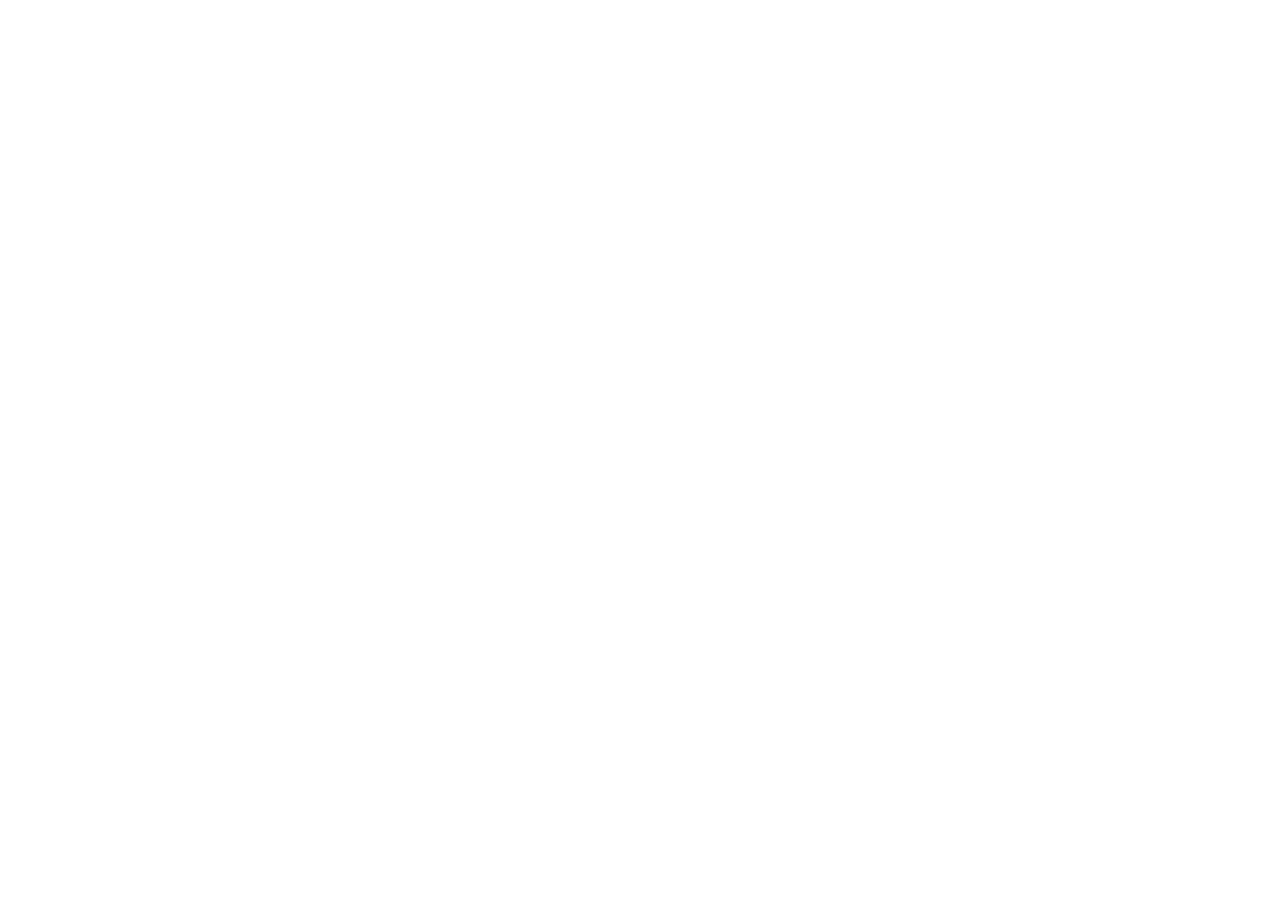
==== login.html @ 17b84e67 "init project" ====
<!DOCTYPE html>
<html lang="en">

<head>
    <meta charset="UTF-8">
    <meta name="viewport" content="width=device-width, initial-scale=1.0">
    <title>Document</title>
</head>

<body>

</body>

</html>
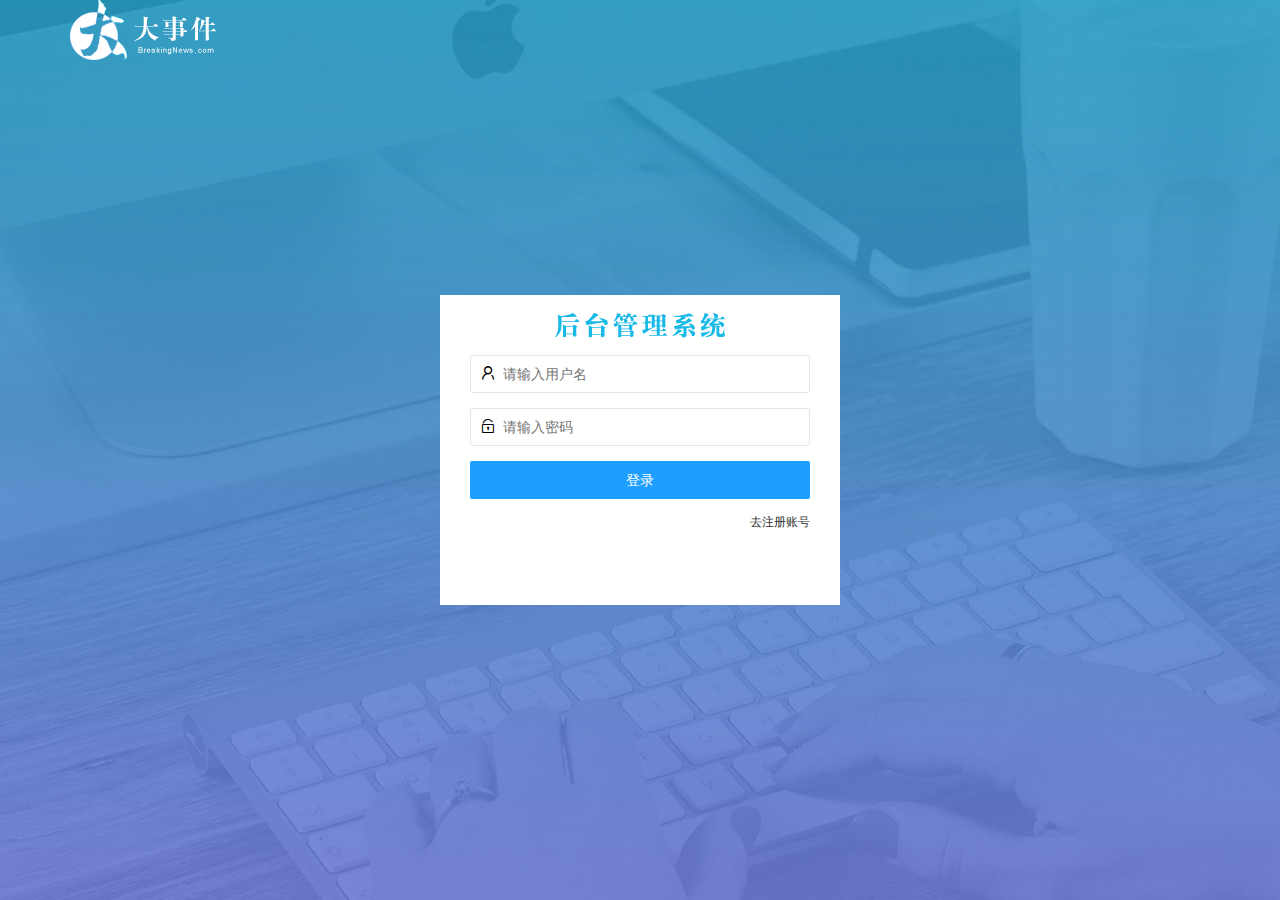
==== commit a178371d: "完成了登录和注册功能的开发" ====
--- a/login.html
+++ b/login.html
@@ -4,11 +4,83 @@
 <head>
     <meta charset="UTF-8">
     <meta name="viewport" content="width=device-width, initial-scale=1.0">
-    <title>Document</title>
+    <title>大事件-登录/注册</title>
+    <!-- 导入leyui的样式 -->
+    <link rel="stylesheet" href="./assets/lib/layui/css/layui.css">
+    <!-- 导入自己的样式表 -->
+    <link rel="stylesheet" href="./assets/css/login.css">
+
 </head>
 
 <body>
+    <!-- 头部logo -->
+    <div class="layui-main">
+        <img src="./assets/images/logo.png" alt="" />
+    </div>
+    <!-- 登录注册区域 -->
+    <div class="loginAndRegBox">
+        <div class="title-box"></div>
+        <!-- 登录的div -->
+        <div class="login-box">
+            <!-- 登录的表单 -->
+            <form class="layui-form" id="form_login">
+                <!-- 用户名 -->
+                <div class="layui-form-item">
+                    <i class="layui-icon layui-icon-username"></i>
+                    <input type="text" name="username" required lay-verify="required" placeholder="请输入用户名" autocomplete="off" class="layui-input" />
+                </div>
+                <!-- 密码 -->
+                <div class="layui-form-item">
+                    <i class="layui-icon layui-icon-password"></i>
+                    <input type="password" name="password" required lay-verify="required|pwd" placeholder="请输入密码" autocomplete="off" class="layui-input" />
+                </div>
+                <!-- 登录按钮 -->
+                <div class="layui-form-item">
+                    <!-- 注意：表单提交按钮和普通按钮的区别，就是 lay-submit 属性 -->
+                    <button class="layui-btn layui-btn-fluid layui-btn-normal" lay-submit>登录</button>
+                </div>
+                <div class="layui-form-item links">
+                    <a href="javascript:;" id="link_reg">去注册账号</a>
+                </div>
+            </form>
+        </div>
+        <!-- 注册的div -->
+        <div class="reg-box">
+            <!-- 注册的表单 -->
+            <form class="layui-form" id="form_reg">
+                <!-- 用户名 -->
+                <div class="layui-form-item">
+                    <i class="layui-icon layui-icon-username"></i>
+                    <input type="text" name="username" required lay-verify="required" placeholder="请输入用户名" autocomplete="off" class="layui-input" />
+                </div>
+                <!-- 密码 -->
+                <div class="layui-form-item">
+                    <i class="layui-icon layui-icon-password"></i>
+                    <input type="password" name="password" required lay-verify="required|pwd" placeholder="请输入密码" autocomplete="off" class="layui-input" />
+                </div>
+                <!-- 密码确认框 -->
+                <div class="layui-form-item">
+                    <i class="layui-icon layui-icon-password"></i>
+                    <input type="password" name="repassword" required lay-verify="required|pwd|repwd" placeholder="再次确认密码" autocomplete="off" class="layui-input" />
+                </div>
+                <!-- 注册按钮 -->
+                <div class="layui-form-item">
+                    <!-- 注意：表单提交按钮和普通按钮的区别，就是 lay-submit 属性 -->
+                    <button class="layui-btn layui-btn-fluid layui-btn-normal" lay-submit>注册</button>
+                </div>
+                <div class="layui-form-item links">
+                    <a href="javascript:;" id="link_login">去登录</a>
+                </div>
+            </form>
+        </div>
+    </div>
 
+    <script src="./assets/lib/layui/layui.all.js"></script>
+    <!-- 导入jQuery -->
+    <script src="./assets/lib/jquery.js "></script>
+    <script src="./assets/js/baseAPI.js"></script>
+    <!-- 导入自己的JS脚本 -->
+    <script src="./assets/js/login.js "></script>
 </body>
 
 </html>--- a/assets/lib/layui/css/layui.css
+++ b/assets/lib/layui/css/layui.css
@@ -0,0 +1,2 @@
+/** layui-v2.5.5 MIT License By https://www.layui.com */
+ .layui-inline,img{display:inline-block;vertical-align:middle}h1,h2,h3,h4,h5,h6{font-weight:400}.layui-edge,.layui-header,.layui-inline,.layui-main{position:relative}.layui-body,.layui-edge,.layui-elip{overflow:hidden}.layui-btn,.layui-edge,.layui-inline,img{vertical-align:middle}.layui-btn,.layui-disabled,.layui-icon,.layui-unselect{-moz-user-select:none;-webkit-user-select:none;-ms-user-select:none}.layui-elip,.layui-form-checkbox span,.layui-form-pane .layui-form-label{text-overflow:ellipsis;white-space:nowrap}.layui-breadcrumb,.layui-tree-btnGroup{visibility:hidden}blockquote,body,button,dd,div,dl,dt,form,h1,h2,h3,h4,h5,h6,input,li,ol,p,pre,td,textarea,th,ul{margin:0;padding:0;-webkit-tap-highlight-color:rgba(0,0,0,0)}a:active,a:hover{outline:0}img{border:none}li{list-style:none}table{border-collapse:collapse;border-spacing:0}h4,h5,h6{font-size:100%}button,input,optgroup,option,select,textarea{font-family:inherit;font-size:inherit;font-style:inherit;font-weight:inherit;outline:0}pre{white-space:pre-wrap;white-space:-moz-pre-wrap;white-space:-pre-wrap;white-space:-o-pre-wrap;word-wrap:break-word}body{line-height:24px;font:14px Helvetica Neue,Helvetica,PingFang SC,Tahoma,Arial,sans-serif}hr{height:1px;margin:10px 0;border:0;clear:both}a{color:#333;text-decoration:none}a:hover{color:#777}a cite{font-style:normal;*cursor:pointer}.layui-border-box,.layui-border-box *{box-sizing:border-box}.layui-box,.layui-box *{box-sizing:content-box}.layui-clear{clear:both;*zoom:1}.layui-clear:after{content:'\20';clear:both;*zoom:1;display:block;height:0}.layui-inline{*display:inline;*zoom:1}.layui-edge{display:inline-block;width:0;height:0;border-width:6px;border-style:dashed;border-color:transparent}.layui-edge-top{top:-4px;border-bottom-color:#999;border-bottom-style:solid}.layui-edge-right{border-left-color:#999;border-left-style:solid}.layui-edge-bottom{top:2px;border-top-color:#999;border-top-style:solid}.layui-edge-left{border-right-color:#999;border-right-style:solid}.layui-disabled,.layui-disabled:hover{color:#d2d2d2!important;cursor:not-allowed!important}.layui-circle{border-radius:100%}.layui-show{display:block!important}.layui-hide{display:none!important}@font-face{font-family:layui-icon;src:url(../font/iconfont.eot?v=250);src:url(../font/iconfont.eot?v=250#iefix) format('embedded-opentype'),url(../font/iconfont.woff2?v=250) format('woff2'),url(../font/iconfont.woff?v=250) format('woff'),url(../font/iconfont.ttf?v=250) format('truetype'),url(../font/iconfont.svg?v=250#layui-icon) format('svg')}.layui-icon{font-family:layui-icon!important;font-size:16px;font-style:normal;-webkit-font-smoothing:antialiased;-moz-osx-font-smoothing:grayscale}.layui-icon-reply-fill:before{content:"\e611"}.layui-icon-set-fill:before{content:"\e614"}.layui-icon-menu-fill:before{content:"\e60f"}.layui-icon-search:before{content:"\e615"}.layui-icon-share:before{content:"\e641"}.layui-icon-set-sm:before{content:"\e620"}.layui-icon-engine:before{content:"\e628"}.layui-icon-close:before{content:"\1006"}.layui-icon-close-fill:before{content:"\1007"}.layui-icon-chart-screen:before{content:"\e629"}.layui-icon-star:before{content:"\e600"}.layui-icon-circle-dot:before{content:"\e617"}.layui-icon-chat:before{content:"\e606"}.layui-icon-release:before{content:"\e609"}.layui-icon-list:before{content:"\e60a"}.layui-icon-chart:before{content:"\e62c"}.layui-icon-ok-circle:before{content:"\1005"}.layui-icon-layim-theme:before{content:"\e61b"}.layui-icon-table:before{content:"\e62d"}.layui-icon-right:before{content:"\e602"}.layui-icon-left:before{content:"\e603"}.layui-icon-cart-simple:before{content:"\e698"}.layui-icon-face-cry:before{content:"\e69c"}.layui-icon-face-smile:before{content:"\e6af"}.layui-icon-survey:before{content:"\e6b2"}.layui-icon-tree:before{content:"\e62e"}.layui-icon-upload-circle:before{content:"\e62f"}.layui-icon-add-circle:before{content:"\e61f"}.layui-icon-download-circle:before{content:"\e601"}.layui-icon-templeate-1:before{content:"\e630"}.layui-icon-util:before{content:"\e631"}.layui-icon-face-surprised:before{content:"\e664"}.layui-icon-edit:before{content:"\e642"}.layui-icon-speaker:before{content:"\e645"}.layui-icon-down:before{content:"\e61a"}.layui-icon-file:before{content:"\e621"}.layui-icon-layouts:before{content:"\e632"}.layui-icon-rate-half:before{content:"\e6c9"}.layui-icon-add-circle-fine:before{content:"\e608"}.layui-icon-prev-circle:before{content:"\e633"}.layui-icon-read:before{content:"\e705"}.layui-icon-404:before{content:"\e61c"}.layui-icon-carousel:before{content:"\e634"}.layui-icon-help:before{content:"\e607"}.layui-icon-code-circle:before{content:"\e635"}.layui-icon-water:before{content:"\e636"}.layui-icon-username:before{content:"\e66f"}.layui-icon-find-fill:before{content:"\e670"}.layui-icon-about:before{content:"\e60b"}.layui-icon-location:before{content:"\e715"}.layui-icon-up:before{content:"\e619"}.layui-icon-pause:before{content:"\e651"}.layui-icon-date:before{content:"\e637"}.layui-icon-layim-uploadfile:before{content:"\e61d"}.layui-icon-delete:before{content:"\e640"}.layui-icon-play:before{content:"\e652"}.layui-icon-top:before{content:"\e604"}.layui-icon-friends:before{content:"\e612"}.layui-icon-refresh-3:before{content:"\e9aa"}.layui-icon-ok:before{content:"\e605"}.layui-icon-layer:before{content:"\e638"}.layui-icon-face-smile-fine:before{content:"\e60c"}.layui-icon-dollar:before{content:"\e659"}.layui-icon-group:before{content:"\e613"}.layui-icon-layim-download:before{content:"\e61e"}.layui-icon-picture-fine:before{content:"\e60d"}.layui-icon-link:before{content:"\e64c"}.layui-icon-diamond:before{content:"\e735"}.layui-icon-log:before{content:"\e60e"}.layui-icon-rate-solid:before{content:"\e67a"}.layui-icon-fonts-del:before{content:"\e64f"}.layui-icon-unlink:before{content:"\e64d"}.layui-icon-fonts-clear:before{content:"\e639"}.layui-icon-triangle-r:before{content:"\e623"}.layui-icon-circle:before{content:"\e63f"}.layui-icon-radio:before{content:"\e643"}.layui-icon-align-center:before{content:"\e647"}.layui-icon-align-right:before{content:"\e648"}.layui-icon-align-left:before{content:"\e649"}.layui-icon-loading-1:before{content:"\e63e"}.layui-icon-return:before{content:"\e65c"}.layui-icon-fonts-strong:before{content:"\e62b"}.layui-icon-upload:before{content:"\e67c"}.layui-icon-dialogue:before{content:"\e63a"}.layui-icon-video:before{content:"\e6ed"}.layui-icon-headset:before{content:"\e6fc"}.layui-icon-cellphone-fine:before{content:"\e63b"}.layui-icon-add-1:before{content:"\e654"}.layui-icon-face-smile-b:before{content:"\e650"}.layui-icon-fonts-html:before{content:"\e64b"}.layui-icon-form:before{content:"\e63c"}.layui-icon-cart:before{content:"\e657"}.layui-icon-camera-fill:before{content:"\e65d"}.layui-icon-tabs:before{content:"\e62a"}.layui-icon-fonts-code:before{content:"\e64e"}.layui-icon-fire:before{content:"\e756"}.layui-icon-set:before{content:"\e716"}.layui-icon-fonts-u:before{content:"\e646"}.layui-icon-triangle-d:before{content:"\e625"}.layui-icon-tips:before{content:"\e702"}.layui-icon-picture:before{content:"\e64a"}.layui-icon-more-vertical:before{content:"\e671"}.layui-icon-flag:before{content:"\e66c"}.layui-icon-loading:before{content:"\e63d"}.layui-icon-fonts-i:before{content:"\e644"}.layui-icon-refresh-1:before{content:"\e666"}.layui-icon-rmb:before{content:"\e65e"}.layui-icon-home:before{content:"\e68e"}.layui-icon-user:before{content:"\e770"}.layui-icon-notice:before{content:"\e667"}.layui-icon-login-weibo:before{content:"\e675"}.layui-icon-voice:before{content:"\e688"}.layui-icon-upload-drag:before{content:"\e681"}.layui-icon-login-qq:before{content:"\e676"}.layui-icon-snowflake:before{content:"\e6b1"}.layui-icon-file-b:before{content:"\e655"}.layui-icon-template:before{content:"\e663"}.layui-icon-auz:before{content:"\e672"}.layui-icon-console:before{content:"\e665"}.layui-icon-app:before{content:"\e653"}.layui-icon-prev:before{content:"\e65a"}.layui-icon-website:before{content:"\e7ae"}.layui-icon-next:before{content:"\e65b"}.layui-icon-component:before{content:"\e857"}.layui-icon-more:before{content:"\e65f"}.layui-icon-login-wechat:before{content:"\e677"}.layui-icon-shrink-right:before{content:"\e668"}.layui-icon-spread-left:before{content:"\e66b"}.layui-icon-camera:before{content:"\e660"}.layui-icon-note:before{content:"\e66e"}.layui-icon-refresh:before{content:"\e669"}.layui-icon-female:before{content:"\e661"}.layui-icon-male:before{content:"\e662"}.layui-icon-password:before{content:"\e673"}.layui-icon-senior:before{content:"\e674"}.layui-icon-theme:before{content:"\e66a"}.layui-icon-tread:before{content:"\e6c5"}.layui-icon-praise:before{content:"\e6c6"}.layui-icon-star-fill:before{content:"\e658"}.layui-icon-rate:before{content:"\e67b"}.layui-icon-template-1:before{content:"\e656"}.layui-icon-vercode:before{content:"\e679"}.layui-icon-cellphone:before{content:"\e678"}.layui-icon-screen-full:before{content:"\e622"}.layui-icon-screen-restore:before{content:"\e758"}.layui-icon-cols:before{content:"\e610"}.layui-icon-export:before{content:"\e67d"}.layui-icon-print:before{content:"\e66d"}.layui-icon-slider:before{content:"\e714"}.layui-icon-addition:before{content:"\e624"}.layui-icon-subtraction:before{content:"\e67e"}.layui-icon-service:before{content:"\e626"}.layui-icon-transfer:before{content:"\e691"}.layui-main{width:1140px;margin:0 auto}.layui-header{z-index:1000;height:60px}.layui-header a:hover{transition:all .5s;-webkit-transition:all .5s}.layui-side{position:fixed;left:0;top:0;bottom:0;z-index:999;width:200px;overflow-x:hidden}.layui-side-scroll{position:relative;width:220px;height:100%;overflow-x:hidden}.layui-body{position:absolute;left:200px;right:0;top:0;bottom:0;z-index:998;width:auto;overflow-y:auto;box-sizing:border-box}.layui-layout-body{overflow:hidden}.layui-layout-admin .layui-header{background-color:#23262E}.layui-layout-admin .layui-side{top:60px;width:200px;overflow-x:hidden}.layui-layout-admin .layui-body{position:fixed;top:60px;bottom:44px}.layui-layout-admin .layui-main{width:auto;margin:0 15px}.layui-layout-admin .layui-footer{position:fixed;left:200px;right:0;bottom:0;height:44px;line-height:44px;padding:0 15px;background-color:#eee}.layui-layout-admin .layui-logo{position:absolute;left:0;top:0;width:200px;height:100%;line-height:60px;text-align:center;color:#009688;font-size:16px}.layui-layout-admin .layui-header .layui-nav{background:0 0}.layui-layout-left{position:absolute!important;left:200px;top:0}.layui-layout-right{position:absolute!important;right:0;top:0}.layui-container{position:relative;margin:0 auto;padding:0 15px;box-sizing:border-box}.layui-fluid{position:relative;margin:0 auto;padding:0 15px}.layui-row:after,.layui-row:before{content:'';display:block;clear:both}.layui-col-lg1,.layui-col-lg10,.layui-col-lg11,.layui-col-lg12,.layui-col-lg2,.layui-col-lg3,.layui-col-lg4,.layui-col-lg5,.layui-col-lg6,.layui-col-lg7,.layui-col-lg8,.layui-col-lg9,.layui-col-md1,.layui-col-md10,.layui-col-md11,.layui-col-md12,.layui-col-md2,.layui-col-md3,.layui-col-md4,.layui-col-md5,.layui-col-md6,.layui-col-md7,.layui-col-md8,.layui-col-md9,.layui-col-sm1,.layui-col-sm10,.layui-col-sm11,.layui-col-sm12,.layui-col-sm2,.layui-col-sm3,.layui-col-sm4,.layui-col-sm5,.layui-col-sm6,.layui-col-sm7,.layui-col-sm8,.layui-col-sm9,.layui-col-xs1,.layui-col-xs10,.layui-col-xs11,.layui-col-xs12,.layui-col-xs2,.layui-col-xs3,.layui-col-xs4,.layui-col-xs5,.layui-col-xs6,.layui-col-xs7,.layui-col-xs8,.layui-col-xs9{position:relative;display:block;box-sizing:border-box}.layui-col-xs1,.layui-col-xs10,.layui-col-xs11,.layui-col-xs12,.layui-col-xs2,.layui-col-xs3,.layui-col-xs4,.layui-col-xs5,.layui-col-xs6,.layui-col-xs7,.layui-col-xs8,.layui-col-xs9{float:left}.layui-col-xs1{width:8.33333333%}.layui-col-xs2{width:16.66666667%}.layui-col-xs3{width:25%}.layui-col-xs4{width:33.33333333%}.layui-col-xs5{width:41.66666667%}.layui-col-xs6{width:50%}.layui-col-xs7{width:58.33333333%}.layui-col-xs8{width:66.66666667%}.layui-col-xs9{width:75%}.layui-col-xs10{width:83.33333333%}.layui-col-xs11{width:91.66666667%}.layui-col-xs12{width:100%}.layui-col-xs-offset1{margin-left:8.33333333%}.layui-col-xs-offset2{margin-left:16.66666667%}.layui-col-xs-offset3{margin-left:25%}.layui-col-xs-offset4{margin-left:33.33333333%}.layui-col-xs-offset5{margin-left:41.66666667%}.layui-col-xs-offset6{margin-left:50%}.layui-col-xs-offset7{margin-left:58.33333333%}.layui-col-xs-offset8{margin-left:66.66666667%}.layui-col-xs-offset9{margin-left:75%}.layui-col-xs-offset10{margin-left:83.33333333%}.layui-col-xs-offset11{margin-left:91.66666667%}.layui-col-xs-offset12{margin-left:100%}@media screen and (max-width:768px){.layui-hide-xs{display:none!important}.layui-show-xs-block{display:block!important}.layui-show-xs-inline{display:inline!important}.layui-show-xs-inline-block{display:inline-block!important}}@media screen and (min-width:768px){.layui-container{width:750px}.layui-hide-sm{display:none!important}.layui-show-sm-block{display:block!important}.layui-show-sm-inline{display:inline!important}.layui-show-sm-inline-block{display:inline-block!important}.layui-col-sm1,.layui-col-sm10,.layui-col-sm11,.layui-col-sm12,.layui-col-sm2,.layui-col-sm3,.layui-col-sm4,.layui-col-sm5,.layui-col-sm6,.layui-col-sm7,.layui-col-sm8,.layui-col-sm9{float:left}.layui-col-sm1{width:8.33333333%}.layui-col-sm2{width:16.66666667%}.layui-col-sm3{width:25%}.layui-col-sm4{width:33.33333333%}.layui-col-sm5{width:41.66666667%}.layui-col-sm6{width:50%}.layui-col-sm7{width:58.33333333%}.layui-col-sm8{width:66.66666667%}.layui-col-sm9{width:75%}.layui-col-sm10{width:83.33333333%}.layui-col-sm11{width:91.66666667%}.layui-col-sm12{width:100%}.layui-col-sm-offset1{margin-left:8.33333333%}.layui-col-sm-offset2{margin-left:16.66666667%}.layui-col-sm-offset3{margin-left:25%}.layui-col-sm-offset4{margin-left:33.33333333%}.layui-col-sm-offset5{margin-left:41.66666667%}.layui-col-sm-offset6{margin-left:50%}.layui-col-sm-offset7{margin-left:58.33333333%}.layui-col-sm-offset8{margin-left:66.66666667%}.layui-col-sm-offset9{margin-left:75%}.layui-col-sm-offset10{margin-left:83.33333333%}.layui-col-sm-offset11{margin-left:91.66666667%}.layui-col-sm-offset12{margin-left:100%}}@media screen and (min-width:992px){.layui-container{width:970px}.layui-hide-md{display:none!important}.layui-show-md-block{display:block!important}.layui-show-md-inline{display:inline!important}.layui-show-md-inline-block{display:inline-block!important}.layui-col-md1,.layui-col-md10,.layui-col-md11,.layui-col-md12,.layui-col-md2,.layui-col-md3,.layui-col-md4,.layui-col-md5,.layui-col-md6,.layui-col-md7,.layui-col-md8,.layui-col-md9{float:left}.layui-col-md1{width:8.33333333%}.layui-col-md2{width:16.66666667%}.layui-col-md3{width:25%}.layui-col-md4{width:33.33333333%}.layui-col-md5{width:41.66666667%}.layui-col-md6{width:50%}.layui-col-md7{width:58.33333333%}.layui-col-md8{width:66.66666667%}.layui-col-md9{width:75%}.layui-col-md10{width:83.33333333%}.layui-col-md11{width:91.66666667%}.layui-col-md12{width:100%}.layui-col-md-offset1{margin-left:8.33333333%}.layui-col-md-offset2{margin-left:16.66666667%}.layui-col-md-offset3{margin-left:25%}.layui-col-md-offset4{margin-left:33.33333333%}.layui-col-md-offset5{margin-left:41.66666667%}.layui-col-md-offset6{margin-left:50%}.layui-col-md-offset7{margin-left:58.33333333%}.layui-col-md-offset8{margin-left:66.66666667%}.layui-col-md-offset9{margin-left:75%}.layui-col-md-offset10{margin-left:83.33333333%}.layui-col-md-offset11{margin-left:91.66666667%}.layui-col-md-offset12{margin-left:100%}}@media screen and (min-width:1200px){.layui-container{width:1170px}.layui-hide-lg{display:none!important}.layui-show-lg-block{display:block!important}.layui-show-lg-inline{display:inline!important}.layui-show-lg-inline-block{display:inline-block!important}.layui-col-lg1,.layui-col-lg10,.layui-col-lg11,.layui-col-lg12,.layui-col-lg2,.layui-col-lg3,.layui-col-lg4,.layui-col-lg5,.layui-col-lg6,.layui-col-lg7,.layui-col-lg8,.layui-col-lg9{float:left}.layui-col-lg1{width:8.33333333%}.layui-col-lg2{width:16.66666667%}.layui-col-lg3{width:25%}.layui-col-lg4{width:33.33333333%}.layui-col-lg5{width:41.66666667%}.layui-col-lg6{width:50%}.layui-col-lg7{width:58.33333333%}.layui-col-lg8{width:66.66666667%}.layui-col-lg9{width:75%}.layui-col-lg10{width:83.33333333%}.layui-col-lg11{width:91.66666667%}.layui-col-lg12{width:100%}.layui-col-lg-offset1{margin-left:8.33333333%}.layui-col-lg-offset2{margin-left:16.66666667%}.layui-col-lg-offset3{margin-left:25%}.layui-col-lg-offset4{margin-left:33.33333333%}.layui-col-lg-offset5{margin-left:41.66666667%}.layui-col-lg-offset6{margin-left:50%}.layui-col-lg-offset7{margin-left:58.33333333%}.layui-col-lg-offset8{margin-left:66.66666667%}.layui-col-lg-offset9{margin-left:75%}.layui-col-lg-offset10{margin-left:83.33333333%}.layui-col-lg-offset11{margin-left:91.66666667%}.layui-col-lg-offset12{margin-left:100%}}.layui-col-space1{margin:-.5px}.layui-col-space1>*{padding:.5px}.layui-col-space3{margin:-1.5px}.layui-col-space3>*{padding:1.5px}.layui-col-space5{margin:-2.5px}.layui-col-space5>*{padding:2.5px}.layui-col-space8{margin:-3.5px}.layui-col-space8>*{padding:3.5px}.layui-col-space10{margin:-5px}.layui-col-space10>*{padding:5px}.layui-col-space12{margin:-6px}.layui-col-space12>*{padding:6px}.layui-col-space15{margin:-7.5px}.layui-col-space15>*{padding:7.5px}.layui-col-space18{margin:-9px}.layui-col-space18>*{padding:9px}.layui-col-space20{margin:-10px}.layui-col-space20>*{padding:10px}.layui-col-space22{margin:-11px}.layui-col-space22>*{padding:11px}.layui-col-space25{margin:-12.5px}.layui-col-space25>*{padding:12.5px}.layui-col-space30{margin:-15px}.layui-col-space30>*{padding:15px}.layui-btn,.layui-input,.layui-select,.layui-textarea,.layui-upload-button{outline:0;-webkit-appearance:none;transition:all .3s;-webkit-transition:all .3s;box-sizing:border-box}.layui-elem-quote{margin-bottom:10px;padding:15px;line-height:22px;border-left:5px solid #009688;border-radius:0 2px 2px 0;background-color:#f2f2f2}.layui-quote-nm{border-style:solid;border-width:1px 1px 1px 5px;background:0 0}.layui-elem-field{margin-bottom:10px;padding:0;border-width:1px;border-style:solid}.layui-elem-field legend{margin-left:20px;padding:0 10px;font-size:20px;font-weight:300}.layui-field-title{margin:10px 0 20px;border-width:1px 0 0}.layui-field-box{padding:10px 15px}.layui-field-title .layui-field-box{padding:10px 0}.layui-progress{position:relative;height:6px;border-radius:20px;background-color:#e2e2e2}.layui-progress-bar{position:absolute;left:0;top:0;width:0;max-width:100%;height:6px;border-radius:20px;text-align:right;background-color:#5FB878;transition:all .3s;-webkit-transition:all .3s}.layui-progress-big,.layui-progress-big .layui-progress-bar{height:18px;line-height:18px}.layui-progress-text{position:relative;top:-20px;line-height:18px;font-size:12px;color:#666}.layui-progress-big .layui-progress-text{position:static;padding:0 10px;color:#fff}.layui-collapse{border-width:1px;border-style:solid;border-radius:2px}.layui-colla-content,.layui-colla-item{border-top-width:1px;border-top-style:solid}.layui-colla-item:first-child{border-top:none}.layui-colla-title{position:relative;height:42px;line-height:42px;padding:0 15px 0 35px;color:#333;background-color:#f2f2f2;cursor:pointer;font-size:14px;overflow:hidden}.layui-colla-content{display:none;padding:10px 15px;line-height:22px;color:#666}.layui-colla-icon{position:absolute;left:15px;top:0;font-size:14px}.layui-card{margin-bottom:15px;border-radius:2px;background-color:#fff;box-shadow:0 1px 2px 0 rgba(0,0,0,.05)}.layui-card:last-child{margin-bottom:0}.layui-card-header{position:relative;height:42px;line-height:42px;padding:0 15px;border-bottom:1px solid #f6f6f6;color:#333;border-radius:2px 2px 0 0;font-size:14px}.layui-bg-black,.layui-bg-blue,.layui-bg-cyan,.layui-bg-green,.layui-bg-orange,.layui-bg-red{color:#fff!important}.layui-card-body{position:relative;padding:10px 15px;line-height:24px}.layui-card-body[pad15]{padding:15px}.layui-card-body[pad20]{padding:20px}.layui-card-body .layui-table{margin:5px 0}.layui-card .layui-tab{margin:0}.layui-panel-window{position:relative;padding:15px;border-radius:0;border-top:5px solid #E6E6E6;background-color:#fff}.layui-auxiliar-moving{position:fixed;left:0;right:0;top:0;bottom:0;width:100%;height:100%;background:0 0;z-index:9999999999}.layui-form-label,.layui-form-mid,.layui-form-select,.layui-input-block,.layui-input-inline,.layui-textarea{position:relative}.layui-bg-red{background-color:#FF5722!important}.layui-bg-orange{background-color:#FFB800!important}.layui-bg-green{background-color:#009688!important}.layui-bg-cyan{background-color:#2F4056!important}.layui-bg-blue{background-color:#1E9FFF!important}.layui-bg-black{background-color:#393D49!important}.layui-bg-gray{background-color:#eee!important;color:#666!important}.layui-badge-rim,.layui-colla-content,.layui-colla-item,.layui-collapse,.layui-elem-field,.layui-form-pane .layui-form-item[pane],.layui-form-pane .layui-form-label,.layui-input,.layui-layedit,.layui-layedit-tool,.layui-quote-nm,.layui-select,.layui-tab-bar,.layui-tab-card,.layui-tab-title,.layui-tab-title .layui-this:after,.layui-textarea{border-color:#e6e6e6}.layui-timeline-item:before,hr{background-color:#e6e6e6}.layui-text{line-height:22px;font-size:14px;color:#666}.layui-text h1,.layui-text h2,.layui-text h3{font-weight:500;color:#333}.layui-text h1{font-size:30px}.layui-text h2{font-size:24px}.layui-text h3{font-size:18px}.layui-text a:not(.layui-btn){color:#01AAED}.layui-text a:not(.layui-btn):hover{text-decoration:underline}.layui-text ul{padding:5px 0 5px 15px}.layui-text ul li{margin-top:5px;list-style-type:disc}.layui-text em,.layui-word-aux{color:#999!important;padding:0 5px!important}.layui-btn{display:inline-block;height:38px;line-height:38px;padding:0 18px;background-color:#009688;color:#fff;white-space:nowrap;text-align:center;font-size:14px;border:none;border-radius:2px;cursor:pointer}.layui-btn:hover{opacity:.8;filter:alpha(opacity=80);color:#fff}.layui-btn:active{opacity:1;filter:alpha(opacity=100)}.layui-btn+.layui-btn{margin-left:10px}.layui-btn-container{font-size:0}.layui-btn-container .layui-btn{margin-right:10px;margin-bottom:10px}.layui-btn-container .layui-btn+.layui-btn{margin-left:0}.layui-table .layui-btn-container .layui-btn{margin-bottom:9px}.layui-btn-radius{border-radius:100px}.layui-btn .layui-icon{margin-right:3px;font-size:18px;vertical-align:bottom;vertical-align:middle\9}.layui-btn-primary{border:1px solid #C9C9C9;background-color:#fff;color:#555}.layui-btn-primary:hover{border-color:#009688;color:#333}.layui-btn-normal{background-color:#1E9FFF}.layui-btn-warm{background-color:#FFB800}.layui-btn-danger{background-color:#FF5722}.layui-btn-checked{background-color:#5FB878}.layui-btn-disabled,.layui-btn-disabled:active,.layui-btn-disabled:hover{border:1px solid #e6e6e6;background-color:#FBFBFB;color:#C9C9C9;cursor:not-allowed;opacity:1}.layui-btn-lg{height:44px;line-height:44px;padding:0 25px;font-size:16px}.layui-btn-sm{height:30px;line-height:30px;padding:0 10px;font-size:12px}.layui-btn-sm i{font-size:16px!important}.layui-btn-xs{height:22px;line-height:22px;padding:0 5px;font-size:12px}.layui-btn-xs i{font-size:14px!important}.layui-btn-group{display:inline-block;vertical-align:middle;font-size:0}.layui-btn-group .layui-btn{margin-left:0!important;margin-right:0!important;border-left:1px solid rgba(255,255,255,.5);border-radius:0}.layui-btn-group .layui-btn-primary{border-left:none}.layui-btn-group .layui-btn-primary:hover{border-color:#C9C9C9;color:#009688}.layui-btn-group .layui-btn:first-child{border-left:none;border-radius:2px 0 0 2px}.layui-btn-group .layui-btn-primary:first-child{border-left:1px solid #c9c9c9}.layui-btn-group .layui-btn:last-child{border-radius:0 2px 2px 0}.layui-btn-group .layui-btn+.layui-btn{margin-left:0}.layui-btn-group+.layui-btn-group{margin-left:10px}.layui-btn-fluid{width:100%}.layui-input,.layui-select,.layui-textarea{height:38px;line-height:1.3;line-height:38px\9;border-width:1px;border-style:solid;background-color:#fff;border-radius:2px}.layui-input::-webkit-input-placeholder,.layui-select::-webkit-input-placeholder,.layui-textarea::-webkit-input-placeholder{line-height:1.3}.layui-input,.layui-textarea{display:block;width:100%;padding-left:10px}.layui-input:hover,.layui-textarea:hover{border-color:#D2D2D2!important}.layui-input:focus,.layui-textarea:focus{border-color:#C9C9C9!important}.layui-textarea{min-height:100px;height:auto;line-height:20px;padding:6px 10px;resize:vertical}.layui-select{padding:0 10px}.layui-form input[type=checkbox],.layui-form input[type=radio],.layui-form select{display:none}.layui-form [lay-ignore]{display:initial}.layui-form-item{margin-bottom:15px;clear:both;*zoom:1}.layui-form-item:after{content:'\20';clear:both;*zoom:1;display:block;height:0}.layui-form-label{float:left;display:block;padding:9px 15px;width:80px;font-weight:400;line-height:20px;text-align:right}.layui-form-label-col{display:block;float:none;padding:9px 0;line-height:20px;text-align:left}.layui-form-item .layui-inline{margin-bottom:5px;margin-right:10px}.layui-input-block{margin-left:110px;min-height:36px}.layui-input-inline{display:inline-block;vertical-align:middle}.layui-form-item .layui-input-inline{float:left;width:190px;margin-right:10px}.layui-form-text .layui-input-inline{width:auto}.layui-form-mid{float:left;display:block;padding:9px 0!important;line-height:20px;margin-right:10px}.layui-form-danger+.layui-form-select .layui-input,.layui-form-danger:focus{border-color:#FF5722!important}.layui-form-select .layui-input{padding-right:30px;cursor:pointer}.layui-form-select .layui-edge{position:absolute;right:10px;top:50%;margin-top:-3px;cursor:pointer;border-width:6px;border-top-color:#c2c2c2;border-top-style:solid;transition:all .3s;-webkit-transition:all .3s}.layui-form-select dl{display:none;position:absolute;left:0;top:42px;padding:5px 0;z-index:899;min-width:100%;border:1px solid #d2d2d2;max-height:300px;overflow-y:auto;background-color:#fff;border-radius:2px;box-shadow:0 2px 4px rgba(0,0,0,.12);box-sizing:border-box}.layui-form-select dl dd,.layui-form-select dl dt{padding:0 10px;line-height:36px;white-space:nowrap;overflow:hidden;text-overflow:ellipsis}.layui-form-select dl dt{font-size:12px;color:#999}.layui-form-select dl dd{cursor:pointer}.layui-form-select dl dd:hover{background-color:#f2f2f2;-webkit-transition:.5s all;transition:.5s all}.layui-form-select .layui-select-group dd{padding-left:20px}.layui-form-select dl dd.layui-select-tips{padding-left:10px!important;color:#999}.layui-form-select dl dd.layui-this{background-color:#5FB878;color:#fff}.layui-form-checkbox,.layui-form-select dl dd.layui-disabled{background-color:#fff}.layui-form-selected dl{display:block}.layui-form-checkbox,.layui-form-checkbox *,.layui-form-switch{display:inline-block;vertical-align:middle}.layui-form-selected .layui-edge{margin-top:-9px;-webkit-transform:rotate(180deg);transform:rotate(180deg);margin-top:-3px\9}:root .layui-form-selected .layui-edge{margin-top:-9px\0/IE9}.layui-form-selectup dl{top:auto;bottom:42px}.layui-select-none{margin:5px 0;text-align:center;color:#999}.layui-select-disabled .layui-disabled{border-color:#eee!important}.layui-select-disabled .layui-edge{border-top-color:#d2d2d2}.layui-form-checkbox{position:relative;height:30px;line-height:30px;margin-right:10px;padding-right:30px;cursor:pointer;font-size:0;-webkit-transition:.1s linear;transition:.1s linear;box-sizing:border-box}.layui-form-checkbox span{padding:0 10px;height:100%;font-size:14px;border-radius:2px 0 0 2px;background-color:#d2d2d2;color:#fff;overflow:hidden}.layui-form-checkbox:hover span{background-color:#c2c2c2}.layui-form-checkbox i{position:absolute;right:0;top:0;width:30px;height:28px;border:1px solid #d2d2d2;border-left:none;border-radius:0 2px 2px 0;color:#fff;font-size:20px;text-align:center}.layui-form-checkbox:hover i{border-color:#c2c2c2;color:#c2c2c2}.layui-form-checked,.layui-form-checked:hover{border-color:#5FB878}.layui-form-checked span,.layui-form-checked:hover span{background-color:#5FB878}.layui-form-checked i,.layui-form-checked:hover i{color:#5FB878}.layui-form-item .layui-form-checkbox{margin-top:4px}.layui-form-checkbox[lay-skin=primary]{height:auto!important;line-height:normal!important;min-width:18px;min-height:18px;border:none!important;margin-right:0;padding-left:28px;padding-right:0;background:0 0}.layui-form-checkbox[lay-skin=primary] span{padding-left:0;padding-right:15px;line-height:18px;background:0 0;color:#666}.layui-form-checkbox[lay-skin=primary] i{right:auto;left:0;width:16px;height:16px;line-height:16px;border:1px solid #d2d2d2;font-size:12px;border-radius:2px;background-color:#fff;-webkit-transition:.1s linear;transition:.1s linear}.layui-form-checkbox[lay-skin=primary]:hover i{border-color:#5FB878;color:#fff}.layui-form-checked[lay-skin=primary] i{border-color:#5FB878!important;background-color:#5FB878;color:#fff}.layui-checkbox-disbaled[lay-skin=primary] span{background:0 0!important;color:#c2c2c2}.layui-checkbox-disbaled[lay-skin=primary]:hover i{border-color:#d2d2d2}.layui-form-item .layui-form-checkbox[lay-skin=primary]{margin-top:10px}.layui-form-switch{position:relative;height:22px;line-height:22px;min-width:35px;padding:0 5px;margin-top:8px;border:1px solid #d2d2d2;border-radius:20px;cursor:pointer;background-color:#fff;-webkit-transition:.1s linear;transition:.1s linear}.layui-form-switch i{position:absolute;left:5px;top:3px;width:16px;height:16px;border-radius:20px;background-color:#d2d2d2;-webkit-transition:.1s linear;transition:.1s linear}.layui-form-switch em{position:relative;top:0;width:25px;margin-left:21px;padding:0!important;text-align:center!important;color:#999!important;font-style:normal!important;font-size:12px}.layui-form-onswitch{border-color:#5FB878;background-color:#5FB878}.layui-checkbox-disbaled,.layui-checkbox-disbaled i{border-color:#e2e2e2!important}.layui-form-onswitch i{left:100%;margin-left:-21px;background-color:#fff}.layui-form-onswitch em{margin-left:5px;margin-right:21px;color:#fff!important}.layui-checkbox-disbaled span{background-color:#e2e2e2!important}.layui-checkbox-disbaled:hover i{color:#fff!important}[lay-radio]{display:none}.layui-form-radio,.layui-form-radio *{display:inline-block;vertical-align:middle}.layui-form-radio{line-height:28px;margin:6px 10px 0 0;padding-right:10px;cursor:pointer;font-size:0}.layui-form-radio *{font-size:14px}.layui-form-radio>i{margin-right:8px;font-size:22px;color:#c2c2c2}.layui-form-radio>i:hover,.layui-form-radioed>i{color:#5FB878}.layui-radio-disbaled>i{color:#e2e2e2!important}.layui-form-pane .layui-form-label{width:110px;padding:8px 15px;height:38px;line-height:20px;border-width:1px;border-style:solid;border-radius:2px 0 0 2px;text-align:center;background-color:#FBFBFB;overflow:hidden;box-sizing:border-box}.layui-form-pane .layui-input-inline{margin-left:-1px}.layui-form-pane .layui-input-block{margin-left:110px;left:-1px}.layui-form-pane .layui-input{border-radius:0 2px 2px 0}.layui-form-pane .layui-form-text .layui-form-label{float:none;width:100%;border-radius:2px;box-sizing:border-box;text-align:left}.layui-form-pane .layui-form-text .layui-input-inline{display:block;margin:0;top:-1px;clear:both}.layui-form-pane .layui-form-text .layui-input-block{margin:0;left:0;top:-1px}.layui-form-pane .layui-form-text .layui-textarea{min-height:100px;border-radius:0 0 2px 2px}.layui-form-pane .layui-form-checkbox{margin:4px 0 4px 10px}.layui-form-pane .layui-form-radio,.layui-form-pane .layui-form-switch{margin-top:6px;margin-left:10px}.layui-form-pane .layui-form-item[pane]{position:relative;border-width:1px;border-style:solid}.layui-form-pane .layui-form-item[pane] .layui-form-label{position:absolute;left:0;top:0;height:100%;border-width:0 1px 0 0}.layui-form-pane .layui-form-item[pane] .layui-input-inline{margin-left:110px}@media screen and (max-width:450px){.layui-form-item .layui-form-label{text-overflow:ellipsis;overflow:hidden;white-space:nowrap}.layui-form-item .layui-inline{display:block;margin-right:0;margin-bottom:20px;clear:both}.layui-form-item .layui-inline:after{content:'\20';clear:both;display:block;height:0}.layui-form-item .layui-input-inline{display:block;float:none;left:-3px;width:auto;margin:0 0 10px 112px}.layui-form-item .layui-input-inline+.layui-form-mid{margin-left:110px;top:-5px;padding:0}.layui-form-item .layui-form-checkbox{margin-right:5px;margin-bottom:5px}}.layui-layedit{border-width:1px;border-style:solid;border-radius:2px}.layui-layedit-tool{padding:3px 5px;border-bottom-width:1px;border-bottom-style:solid;font-size:0}.layedit-tool-fixed{position:fixed;top:0;border-top:1px solid #e2e2e2}.layui-layedit-tool .layedit-tool-mid,.layui-layedit-tool .layui-icon{display:inline-block;vertical-align:middle;text-align:center;font-size:14px}.layui-layedit-tool .layui-icon{position:relative;width:32px;height:30px;line-height:30px;margin:3px 5px;color:#777;cursor:pointer;border-radius:2px}.layui-layedit-tool .layui-icon:hover{color:#393D49}.layui-layedit-tool .layui-icon:active{color:#000}.layui-layedit-tool .layedit-tool-active{background-color:#e2e2e2;color:#000}.layui-layedit-tool .layui-disabled,.layui-layedit-tool .layui-disabled:hover{color:#d2d2d2;cursor:not-allowed}.layui-layedit-tool .layedit-tool-mid{width:1px;height:18px;margin:0 10px;background-color:#d2d2d2}.layedit-tool-html{width:50px!important;font-size:30px!important}.layedit-tool-b,.layedit-tool-code,.layedit-tool-help{font-size:16px!important}.layedit-tool-d,.layedit-tool-face,.layedit-tool-image,.layedit-tool-unlink{font-size:18px!important}.layedit-tool-image input{position:absolute;font-size:0;left:0;top:0;width:100%;height:100%;opacity:.01;filter:Alpha(opacity=1);cursor:pointer}.layui-layedit-iframe iframe{display:block;width:100%}#LAY_layedit_code{overflow:hidden}.layui-laypage{display:inline-block;*display:inline;*zoom:1;vertical-align:middle;margin:10px 0;font-size:0}.layui-laypage>a:first-child,.layui-laypage>a:first-child em{border-radius:2px 0 0 2px}.layui-laypage>a:last-child,.layui-laypage>a:last-child em{border-radius:0 2px 2px 0}.layui-laypage>:first-child{margin-left:0!important}.layui-laypage>:last-child{margin-right:0!important}.layui-laypage a,.layui-laypage button,.layui-laypage input,.layui-laypage select,.layui-laypage span{border:1px solid #e2e2e2}.layui-laypage a,.layui-laypage span{display:inline-block;*display:inline;*zoom:1;vertical-align:middle;padding:0 15px;height:28px;line-height:28px;margin:0 -1px 5px 0;background-color:#fff;color:#333;font-size:12px}.layui-flow-more a *,.layui-laypage input,.layui-table-view select[lay-ignore]{display:inline-block}.layui-laypage a:hover{color:#009688}.layui-laypage em{font-style:normal}.layui-laypage .layui-laypage-spr{color:#999;font-weight:700}.layui-laypage a{text-decoration:none}.layui-laypage .layui-laypage-curr{position:relative}.layui-laypage .layui-laypage-curr em{position:relative;color:#fff}.layui-laypage .layui-laypage-curr .layui-laypage-em{position:absolute;left:-1px;top:-1px;padding:1px;width:100%;height:100%;background-color:#009688}.layui-laypage-em{border-radius:2px}.layui-laypage-next em,.layui-laypage-prev em{font-family:Sim sun;font-size:16px}.layui-laypage .layui-laypage-count,.layui-laypage .layui-laypage-limits,.layui-laypage .layui-laypage-refresh,.layui-laypage .layui-laypage-skip{margin-left:10px;margin-right:10px;padding:0;border:none}.layui-laypage .layui-laypage-limits,.layui-laypage .layui-laypage-refresh{vertical-align:top}.layui-laypage .layui-laypage-refresh i{font-size:18px;cursor:pointer}.layui-laypage select{height:22px;padding:3px;border-radius:2px;cursor:pointer}.layui-laypage .layui-laypage-skip{height:30px;line-height:30px;color:#999}.layui-laypage button,.layui-laypage input{height:30px;line-height:30px;border-radius:2px;vertical-align:top;background-color:#fff;box-sizing:border-box}.layui-laypage input{width:40px;margin:0 10px;padding:0 3px;text-align:center}.layui-laypage input:focus,.layui-laypage select:focus{border-color:#009688!important}.layui-laypage button{margin-left:10px;padding:0 10px;cursor:pointer}.layui-table,.layui-table-view{margin:10px 0}.layui-flow-more{margin:10px 0;text-align:center;color:#999;font-size:14px}.layui-flow-more a{height:32px;line-height:32px}.layui-flow-more a *{vertical-align:top}.layui-flow-more a cite{padding:0 20px;border-radius:3px;background-color:#eee;color:#333;font-style:normal}.layui-flow-more a cite:hover{opacity:.8}.layui-flow-more a i{font-size:30px;color:#737383}.layui-table{width:100%;background-color:#fff;color:#666}.layui-table tr{transition:all .3s;-webkit-transition:all .3s}.layui-table th{text-align:left;font-weight:400}.layui-table tbody tr:hover,.layui-table thead tr,.layui-table-click,.layui-table-header,.layui-table-hover,.layui-table-mend,.layui-table-patch,.layui-table-tool,.layui-table-total,.layui-table-total tr,.layui-table[lay-even] tr:nth-child(even){background-color:#f2f2f2}.layui-table td,.layui-table th,.layui-table-col-set,.layui-table-fixed-r,.layui-table-grid-down,.layui-table-header,.layui-table-page,.layui-table-tips-main,.layui-table-tool,.layui-table-total,.layui-table-view,.layui-table[lay-skin=line],.layui-table[lay-skin=row]{border-width:1px;border-style:solid;border-color:#e6e6e6}.layui-table td,.layui-table th{position:relative;padding:9px 15px;min-height:20px;line-height:20px;font-size:14px}.layui-table[lay-skin=line] td,.layui-table[lay-skin=line] th{border-width:0 0 1px}.layui-table[lay-skin=row] td,.layui-table[lay-skin=row] th{border-width:0 1px 0 0}.layui-table[lay-skin=nob] td,.layui-table[lay-skin=nob] th{border:none}.layui-table img{max-width:100px}.layui-table[lay-size=lg] td,.layui-table[lay-size=lg] th{padding:15px 30px}.layui-table-view .layui-table[lay-size=lg] .layui-table-cell{height:40px;line-height:40px}.layui-table[lay-size=sm] td,.layui-table[lay-size=sm] th{font-size:12px;padding:5px 10px}.layui-table-view .layui-table[lay-size=sm] .layui-table-cell{height:20px;line-height:20px}.layui-table[lay-data]{display:none}.layui-table-box{position:relative;overflow:hidden}.layui-table-view .layui-table{position:relative;width:auto;margin:0}.layui-table-view .layui-table[lay-skin=line]{border-width:0 1px 0 0}.layui-table-view .layui-table[lay-skin=row]{border-width:0 0 1px}.layui-table-view .layui-table td,.layui-table-view .layui-table th{padding:5px 0;border-top:none;border-left:none}.layui-table-view .layui-table th.layui-unselect .layui-table-cell span{cursor:pointer}.layui-table-view .layui-table td{cursor:default}.layui-table-view .layui-table td[data-edit=text]{cursor:text}.layui-table-view .layui-form-checkbox[lay-skin=primary] i{width:18px;height:18px}.layui-table-view .layui-form-radio{line-height:0;padding:0}.layui-table-view .layui-form-radio>i{margin:0;font-size:20px}.layui-table-init{position:absolute;left:0;top:0;width:100%;height:100%;text-align:center;z-index:110}.layui-table-init .layui-icon{position:absolute;left:50%;top:50%;margin:-15px 0 0 -15px;font-size:30px;color:#c2c2c2}.layui-table-header{border-width:0 0 1px;overflow:hidden}.layui-table-header .layui-table{margin-bottom:-1px}.layui-table-tool .layui-inline[lay-event]{position:relative;width:26px;height:26px;padding:5px;line-height:16px;margin-right:10px;text-align:center;color:#333;border:1px solid #ccc;cursor:pointer;-webkit-transition:.5s all;transition:.5s all}.layui-table-tool .layui-inline[lay-event]:hover{border:1px solid #999}.layui-table-tool-temp{padding-right:120px}.layui-table-tool-self{position:absolute;right:17px;top:10px}.layui-table-tool .layui-table-tool-self .layui-inline[lay-event]{margin:0 0 0 10px}.layui-table-tool-panel{position:absolute;top:29px;left:-1px;padding:5px 0;min-width:150px;min-height:40px;border:1px solid #d2d2d2;text-align:left;overflow-y:auto;background-color:#fff;box-shadow:0 2px 4px rgba(0,0,0,.12)}.layui-table-cell,.layui-table-tool-panel li{overflow:hidden;text-overflow:ellipsis;white-space:nowrap}.layui-table-tool-panel li{padding:0 10px;line-height:30px;-webkit-transition:.5s all;transition:.5s all}.layui-table-tool-panel li .layui-form-checkbox[lay-skin=primary]{width:100%;padding-left:28px}.layui-table-tool-panel li:hover{background-color:#f2f2f2}.layui-table-tool-panel li .layui-form-checkbox[lay-skin=primary] i{position:absolute;left:0;top:0}.layui-table-tool-panel li .layui-form-checkbox[lay-skin=primary] span{padding:0}.layui-table-tool .layui-table-tool-self .layui-table-tool-panel{left:auto;right:-1px}.layui-table-col-set{position:absolute;right:0;top:0;width:20px;height:100%;border-width:0 0 0 1px;background-color:#fff}.layui-table-sort{width:10px;height:20px;margin-left:5px;cursor:pointer!important}.layui-table-sort .layui-edge{position:absolute;left:5px;border-width:5px}.layui-table-sort .layui-table-sort-asc{top:3px;border-top:none;border-bottom-style:solid;border-bottom-color:#b2b2b2}.layui-table-sort .layui-table-sort-asc:hover{border-bottom-color:#666}.layui-table-sort .layui-table-sort-desc{bottom:5px;border-bottom:none;border-top-style:solid;border-top-color:#b2b2b2}.layui-table-sort .layui-table-sort-desc:hover{border-top-color:#666}.layui-table-sort[lay-sort=asc] .layui-table-sort-asc{border-bottom-color:#000}.layui-table-sort[lay-sort=desc] .layui-table-sort-desc{border-top-color:#000}.layui-table-cell{height:28px;line-height:28px;padding:0 15px;position:relative;box-sizing:border-box}.layui-table-cell .layui-form-checkbox[lay-skin=primary]{top:-1px;padding:0}.layui-table-cell .layui-table-link{color:#01AAED}.laytable-cell-checkbox,.laytable-cell-numbers,.laytable-cell-radio,.laytable-cell-space{padding:0;text-align:center}.layui-table-body{position:relative;overflow:auto;margin-right:-1px;margin-bottom:-1px}.layui-table-body .layui-none{line-height:26px;padding:15px;text-align:center;color:#999}.layui-table-fixed{position:absolute;left:0;top:0;z-index:101}.layui-table-fixed .layui-table-body{overflow:hidden}.layui-table-fixed-l{box-shadow:0 -1px 8px rgba(0,0,0,.08)}.layui-table-fixed-r{left:auto;right:-1px;border-width:0 0 0 1px;box-shadow:-1px 0 8px rgba(0,0,0,.08)}.layui-table-fixed-r .layui-table-header{position:relative;overflow:visible}.layui-table-mend{position:absolute;right:-49px;top:0;height:100%;width:50px}.layui-table-tool{position:relative;z-index:890;width:100%;min-height:50px;line-height:30px;padding:10px 15px;border-width:0 0 1px}.layui-table-tool .layui-btn-container{margin-bottom:-10px}.layui-table-page,.layui-table-total{border-width:1px 0 0;margin-bottom:-1px;overflow:hidden}.layui-table-page{position:relative;width:100%;padding:7px 7px 0;height:41px;font-size:12px;white-space:nowrap}.layui-table-page>div{height:26px}.layui-table-page .layui-laypage{margin:0}.layui-table-page .layui-laypage a,.layui-table-page .layui-laypage span{height:26px;line-height:26px;margin-bottom:10px;border:none;background:0 0}.layui-table-page .layui-laypage a,.layui-table-page .layui-laypage span.layui-laypage-curr{padding:0 12px}.layui-table-page .layui-laypage span{margin-left:0;padding:0}.layui-table-page .layui-laypage .layui-laypage-prev{margin-left:-7px!important}.layui-table-page .layui-laypage .layui-laypage-curr .layui-laypage-em{left:0;top:0;padding:0}.layui-table-page .layui-laypage button,.layui-table-page .layui-laypage input{height:26px;line-height:26px}.layui-table-page .layui-laypage input{width:40px}.layui-table-page .layui-laypage button{padding:0 10px}.layui-table-page select{height:18px}.layui-table-patch .layui-table-cell{padding:0;width:30px}.layui-table-edit{position:absolute;left:0;top:0;width:100%;height:100%;padding:0 14px 1px;border-radius:0;box-shadow:1px 1px 20px rgba(0,0,0,.15)}.layui-table-edit:focus{border-color:#5FB878!important}select.layui-table-edit{padding:0 0 0 10px;border-color:#C9C9C9}.layui-table-view .layui-form-checkbox,.layui-table-view .layui-form-radio,.layui-table-view .layui-form-switch{top:0;margin:0;box-sizing:content-box}.layui-table-view .layui-form-checkbox{top:-1px;height:26px;line-height:26px}.layui-table-view .layui-form-checkbox i{height:26px}.layui-table-grid .layui-table-cell{overflow:visible}.layui-table-grid-down{position:absolute;top:0;right:0;width:26px;height:100%;padding:5px 0;border-width:0 0 0 1px;text-align:center;background-color:#fff;color:#999;cursor:pointer}.layui-table-grid-down .layui-icon{position:absolute;top:50%;left:50%;margin:-8px 0 0 -8px}.layui-table-grid-down:hover{background-color:#fbfbfb}body .layui-table-tips .layui-layer-content{background:0 0;padding:0;box-shadow:0 1px 6px rgba(0,0,0,.12)}.layui-table-tips-main{margin:-44px 0 0 -1px;max-height:150px;padding:8px 15px;font-size:14px;overflow-y:scroll;background-color:#fff;color:#666}.layui-table-tips-c{position:absolute;right:-3px;top:-13px;width:20px;height:20px;padding:3px;cursor:pointer;background-color:#666;border-radius:50%;color:#fff}.layui-table-tips-c:hover{background-color:#777}.layui-table-tips-c:before{position:relative;right:-2px}.layui-upload-file{display:none!important;opacity:.01;filter:Alpha(opacity=1)}.layui-upload-drag,.layui-upload-form,.layui-upload-wrap{display:inline-block}.layui-upload-list{margin:10px 0}.layui-upload-choose{padding:0 10px;color:#999}.layui-upload-drag{position:relative;padding:30px;border:1px dashed #e2e2e2;background-color:#fff;text-align:center;cursor:pointer;color:#999}.layui-upload-drag .layui-icon{font-size:50px;color:#009688}.layui-upload-drag[lay-over]{border-color:#009688}.layui-upload-iframe{position:absolute;width:0;height:0;border:0;visibility:hidden}.layui-upload-wrap{position:relative;vertical-align:middle}.layui-upload-wrap .layui-upload-file{display:block!important;position:absolute;left:0;top:0;z-index:10;font-size:100px;width:100%;height:100%;opacity:.01;filter:Alpha(opacity=1);cursor:pointer}.layui-transfer-active,.layui-transfer-box{display:inline-block;vertical-align:middle}.layui-transfer-box,.layui-transfer-header,.layui-transfer-search{border-width:0;border-style:solid;border-color:#e6e6e6}.layui-transfer-box{position:relative;border-width:1px;width:200px;height:360px;border-radius:2px;background-color:#fff}.layui-transfer-box .layui-form-checkbox{width:100%;margin:0!important}.layui-transfer-header{height:38px;line-height:38px;padding:0 10px;border-bottom-width:1px}.layui-transfer-search{position:relative;padding:10px;border-bottom-width:1px}.layui-transfer-search .layui-input{height:32px;padding-left:30px;font-size:12px}.layui-transfer-search .layui-icon-search{position:absolute;left:20px;top:50%;margin-top:-8px;color:#666}.layui-transfer-active{margin:0 15px}.layui-transfer-active .layui-btn{display:block;margin:0;padding:0 15px;background-color:#5FB878;border-color:#5FB878;color:#fff}.layui-transfer-active .layui-btn-disabled{background-color:#FBFBFB;border-color:#e6e6e6;color:#C9C9C9}.layui-transfer-active .layui-btn:first-child{margin-bottom:15px}.layui-transfer-active .layui-btn .layui-icon{margin:0;font-size:14px!important}.layui-transfer-data{padding:5px 0;overflow:auto}.layui-transfer-data li{height:32px;line-height:32px;padding:0 10px}.layui-transfer-data li:hover{background-color:#f2f2f2;transition:.5s all}.layui-transfer-data .layui-none{padding:15px 10px;text-align:center;color:#999}.layui-nav{position:relative;padding:0 20px;background-color:#393D49;color:#fff;border-radius:2px;font-size:0;box-sizing:border-box}.layui-nav *{font-size:14px}.layui-nav .layui-nav-item{position:relative;display:inline-block;*display:inline;*zoom:1;vertical-align:middle;line-height:60px}.layui-nav .layui-nav-item a{display:block;padding:0 20px;color:#fff;color:rgba(255,255,255,.7);transition:all .3s;-webkit-transition:all .3s}.layui-nav .layui-this:after,.layui-nav-bar,.layui-nav-tree .layui-nav-itemed:after{position:absolute;left:0;top:0;width:0;height:5px;background-color:#5FB878;transition:all .2s;-webkit-transition:all .2s}.layui-nav-bar{z-index:1000}.layui-nav .layui-nav-item a:hover,.layui-nav .layui-this a{color:#fff}.layui-nav .layui-this:after{content:'';top:auto;bottom:0;width:100%}.layui-nav-img{width:30px;height:30px;margin-right:10px;border-radius:50%}.layui-nav .layui-nav-more{content:'';width:0;height:0;border-style:solid dashed dashed;border-color:#fff transparent transparent;overflow:hidden;cursor:pointer;transition:all .2s;-webkit-transition:all .2s;position:absolute;top:50%;right:3px;margin-top:-3px;border-width:6px;border-top-color:rgba(255,255,255,.7)}.layui-nav .layui-nav-mored,.layui-nav-itemed>a .layui-nav-more{margin-top:-9px;border-style:dashed dashed solid;border-color:transparent transparent #fff}.layui-nav-child{display:none;position:absolute;left:0;top:65px;min-width:100%;line-height:36px;padding:5px 0;box-shadow:0 2px 4px rgba(0,0,0,.12);border:1px solid #d2d2d2;background-color:#fff;z-index:100;border-radius:2px;white-space:nowrap}.layui-nav .layui-nav-child a{color:#333}.layui-nav .layui-nav-child a:hover{background-color:#f2f2f2;color:#000}.layui-nav-child dd{position:relative}.layui-nav .layui-nav-child dd.layui-this a,.layui-nav-child dd.layui-this{background-color:#5FB878;color:#fff}.layui-nav-child dd.layui-this:after{display:none}.layui-nav-tree{width:200px;padding:0}.layui-nav-tree .layui-nav-item{display:block;width:100%;line-height:45px}.layui-nav-tree .layui-nav-item a{position:relative;height:45px;line-height:45px;text-overflow:ellipsis;overflow:hidden;white-space:nowrap}.layui-nav-tree .layui-nav-item a:hover{background-color:#4E5465}.layui-nav-tree .layui-nav-bar{width:5px;height:0;background-color:#009688}.layui-nav-tree .layui-nav-child dd.layui-this,.layui-nav-tree .layui-nav-child dd.layui-this a,.layui-nav-tree .layui-this,.layui-nav-tree .layui-this>a,.layui-nav-tree .layui-this>a:hover{background-color:#009688;color:#fff}.layui-nav-tree .layui-this:after{display:none}.layui-nav-itemed>a,.layui-nav-tree .layui-nav-title a,.layui-nav-tree .layui-nav-title a:hover{color:#fff!important}.layui-nav-tree .layui-nav-child{position:relative;z-index:0;top:0;border:none;box-shadow:none}.layui-nav-tree .layui-nav-child a{height:40px;line-height:40px;color:#fff;color:rgba(255,255,255,.7)}.layui-nav-tree .layui-nav-child,.layui-nav-tree .layui-nav-child a:hover{background:0 0;color:#fff}.layui-nav-tree .layui-nav-more{right:10px}.layui-nav-itemed>.layui-nav-child{display:block;padding:0;background-color:rgba(0,0,0,.3)!important}.layui-nav-itemed>.layui-nav-child>.layui-this>.layui-nav-child{display:block}.layui-nav-side{position:fixed;top:0;bottom:0;left:0;overflow-x:hidden;z-index:999}.layui-bg-blue .layui-nav-bar,.layui-bg-blue .layui-nav-itemed:after,.layui-bg-blue .layui-this:after{background-color:#93D1FF}.layui-bg-blue .layui-nav-child dd.layui-this{background-color:#1E9FFF}.layui-bg-blue .layui-nav-itemed>a,.layui-nav-tree.layui-bg-blue .layui-nav-title a,.layui-nav-tree.layui-bg-blue .layui-nav-title a:hover{background-color:#007DDB!important}.layui-breadcrumb{font-size:0}.layui-breadcrumb>*{font-size:14px}.layui-breadcrumb a{color:#999!important}.layui-breadcrumb a:hover{color:#5FB878!important}.layui-breadcrumb a cite{color:#666;font-style:normal}.layui-breadcrumb span[lay-separator]{margin:0 10px;color:#999}.layui-tab{margin:10px 0;text-align:left!important}.layui-tab[overflow]>.layui-tab-title{overflow:hidden}.layui-tab-title{position:relative;left:0;height:40px;white-space:nowrap;font-size:0;border-bottom-width:1px;border-bottom-style:solid;transition:all .2s;-webkit-transition:all .2s}.layui-tab-title li{display:inline-block;*display:inline;*zoom:1;vertical-align:middle;font-size:14px;transition:all .2s;-webkit-transition:all .2s;position:relative;line-height:40px;min-width:65px;padding:0 15px;text-align:center;cursor:pointer}.layui-tab-title li a{display:block}.layui-tab-title .layui-this{color:#000}.layui-tab-title .layui-this:after{position:absolute;left:0;top:0;content:'';width:100%;height:41px;border-width:1px;border-style:solid;border-bottom-color:#fff;border-radius:2px 2px 0 0;box-sizing:border-box;pointer-events:none}.layui-tab-bar{position:absolute;right:0;top:0;z-index:10;width:30px;height:39px;line-height:39px;border-width:1px;border-style:solid;border-radius:2px;text-align:center;background-color:#fff;cursor:pointer}.layui-tab-bar .layui-icon{position:relative;display:inline-block;top:3px;transition:all .3s;-webkit-transition:all .3s}.layui-tab-item{display:none}.layui-tab-more{padding-right:30px;height:auto!important;white-space:normal!important}.layui-tab-more li.layui-this:after{border-bottom-color:#e2e2e2;border-radius:2px}.layui-tab-more .layui-tab-bar .layui-icon{top:-2px;top:3px\9;-webkit-transform:rotate(180deg);transform:rotate(180deg)}:root .layui-tab-more .layui-tab-bar .layui-icon{top:-2px\0/IE9}.layui-tab-content{padding:10px}.layui-tab-title li .layui-tab-close{position:relative;display:inline-block;width:18px;height:18px;line-height:20px;margin-left:8px;top:1px;text-align:center;font-size:14px;color:#c2c2c2;transition:all .2s;-webkit-transition:all .2s}.layui-tab-title li .layui-tab-close:hover{border-radius:2px;background-color:#FF5722;color:#fff}.layui-tab-brief>.layui-tab-title .layui-this{color:#009688}.layui-tab-brief>.layui-tab-more li.layui-this:after,.layui-tab-brief>.layui-tab-title .layui-this:after{border:none;border-radius:0;border-bottom:2px solid #5FB878}.layui-tab-brief[overflow]>.layui-tab-title .layui-this:after{top:-1px}.layui-tab-card{border-width:1px;border-style:solid;border-radius:2px;box-shadow:0 2px 5px 0 rgba(0,0,0,.1)}.layui-tab-card>.layui-tab-title{background-color:#f2f2f2}.layui-tab-card>.layui-tab-title li{margin-right:-1px;margin-left:-1px}.layui-tab-card>.layui-tab-title .layui-this{background-color:#fff}.layui-tab-card>.layui-tab-title .layui-this:after{border-top:none;border-width:1px;border-bottom-color:#fff}.layui-tab-card>.layui-tab-title .layui-tab-bar{height:40px;line-height:40px;border-radius:0;border-top:none;border-right:none}.layui-tab-card>.layui-tab-more .layui-this{background:0 0;color:#5FB878}.layui-tab-card>.layui-tab-more .layui-this:after{border:none}.layui-timeline{padding-left:5px}.layui-timeline-item{position:relative;padding-bottom:20px}.layui-timeline-axis{position:absolute;left:-5px;top:0;z-index:10;width:20px;height:20px;line-height:20px;background-color:#fff;color:#5FB878;border-radius:50%;text-align:center;cursor:pointer}.layui-timeline-axis:hover{color:#FF5722}.layui-timeline-item:before{content:'';position:absolute;left:5px;top:0;z-index:0;width:1px;height:100%}.layui-timeline-item:last-child:before{display:none}.layui-timeline-item:first-child:before{display:block}.layui-timeline-content{padding-left:25px}.layui-timeline-title{position:relative;margin-bottom:10px}.layui-badge,.layui-badge-dot,.layui-badge-rim{position:relative;display:inline-block;padding:0 6px;font-size:12px;text-align:center;background-color:#FF5722;color:#fff;border-radius:2px}.layui-badge{height:18px;line-height:18px}.layui-badge-dot{width:8px;height:8px;padding:0;border-radius:50%}.layui-badge-rim{height:18px;line-height:18px;border-width:1px;border-style:solid;background-color:#fff;color:#666}.layui-btn .layui-badge,.layui-btn .layui-badge-dot{margin-left:5px}.layui-nav .layui-badge,.layui-nav .layui-badge-dot{position:absolute;top:50%;margin:-8px 6px 0}.layui-tab-title .layui-badge,.layui-tab-title .layui-badge-dot{left:5px;top:-2px}.layui-carousel{position:relative;left:0;top:0;background-color:#f8f8f8}.layui-carousel>[carousel-item]{position:relative;width:100%;height:100%;overflow:hidden}.layui-carousel>[carousel-item]:before{position:absolute;content:'\e63d';left:50%;top:50%;width:100px;line-height:20px;margin:-10px 0 0 -50px;text-align:center;color:#c2c2c2;font-family:layui-icon!important;font-size:30px;font-style:normal;-webkit-font-smoothing:antialiased;-moz-osx-font-smoothing:grayscale}.layui-carousel>[carousel-item]>*{display:none;position:absolute;left:0;top:0;width:100%;height:100%;background-color:#f8f8f8;transition-duration:.3s;-webkit-transition-duration:.3s}.layui-carousel-updown>*{-webkit-transition:.3s ease-in-out up;transition:.3s ease-in-out up}.layui-carousel-arrow{display:none\9;opacity:0;position:absolute;left:10px;top:50%;margin-top:-18px;width:36px;height:36px;line-height:36px;text-align:center;font-size:20px;border:0;border-radius:50%;background-color:rgba(0,0,0,.2);color:#fff;-webkit-transition-duration:.3s;transition-duration:.3s;cursor:pointer}.layui-carousel-arrow[lay-type=add]{left:auto!important;right:10px}.layui-carousel:hover .layui-carousel-arrow[lay-type=add],.layui-carousel[lay-arrow=always] .layui-carousel-arrow[lay-type=add]{right:20px}.layui-carousel[lay-arrow=always] .layui-carousel-arrow{opacity:1;left:20px}.layui-carousel[lay-arrow=none] .layui-carousel-arrow{display:none}.layui-carousel-arrow:hover,.layui-carousel-ind ul:hover{background-color:rgba(0,0,0,.35)}.layui-carousel:hover .layui-carousel-arrow{display:block\9;opacity:1;left:20px}.layui-carousel-ind{position:relative;top:-35px;width:100%;line-height:0!important;text-align:center;font-size:0}.layui-carousel[lay-indicator=outside]{margin-bottom:30px}.layui-carousel[lay-indicator=outside] .layui-carousel-ind{top:10px}.layui-carousel[lay-indicator=outside] .layui-carousel-ind ul{background-color:rgba(0,0,0,.5)}.layui-carousel[lay-indicator=none] .layui-carousel-ind{display:none}.layui-carousel-ind ul{display:inline-block;padding:5px;background-color:rgba(0,0,0,.2);border-radius:10px;-webkit-transition-duration:.3s;transition-duration:.3s}.layui-carousel-ind li{display:inline-block;width:10px;height:10px;margin:0 3px;font-size:14px;background-color:#e2e2e2;background-color:rgba(255,255,255,.5);border-radius:50%;cursor:pointer;-webkit-transition-duration:.3s;transition-duration:.3s}.layui-carousel-ind li:hover{background-color:rgba(255,255,255,.7)}.layui-carousel-ind li.layui-this{background-color:#fff}.layui-carousel>[carousel-item]>.layui-carousel-next,.layui-carousel>[carousel-item]>.layui-carousel-prev,.layui-carousel>[carousel-item]>.layui-this{display:block}.layui-carousel>[carousel-item]>.layui-this{left:0}.layui-carousel>[carousel-item]>.layui-carousel-prev{left:-100%}.layui-carousel>[carousel-item]>.layui-carousel-next{left:100%}.layui-carousel>[carousel-item]>.layui-carousel-next.layui-carousel-left,.layui-carousel>[carousel-item]>.layui-carousel-prev.layui-carousel-right{left:0}.layui-carousel>[carousel-item]>.layui-this.layui-carousel-left{left:-100%}.layui-carousel>[carousel-item]>.layui-this.layui-carousel-right{left:100%}.layui-carousel[lay-anim=updown] .layui-carousel-arrow{left:50%!important;top:20px;margin:0 0 0 -18px}.layui-carousel[lay-anim=updown]>[carousel-item]>*,.layui-carousel[lay-anim=fade]>[carousel-item]>*{left:0!important}.layui-carousel[lay-anim=updown] .layui-carousel-arrow[lay-type=add]{top:auto!important;bottom:20px}.layui-carousel[lay-anim=updown] .layui-carousel-ind{position:absolute;top:50%;right:20px;width:auto;height:auto}.layui-carousel[lay-anim=updown] .layui-carousel-ind ul{padding:3px 5px}.layui-carousel[lay-anim=updown] .layui-carousel-ind li{display:block;margin:6px 0}.layui-carousel[lay-anim=updown]>[carousel-item]>.layui-this{top:0}.layui-carousel[lay-anim=updown]>[carousel-item]>.layui-carousel-prev{top:-100%}.layui-carousel[lay-anim=updown]>[carousel-item]>.layui-carousel-next{top:100%}.layui-carousel[lay-anim=updown]>[carousel-item]>.layui-carousel-next.layui-carousel-left,.layui-carousel[lay-anim=updown]>[carousel-item]>.layui-carousel-prev.layui-carousel-right{top:0}.layui-carousel[lay-anim=updown]>[carousel-item]>.layui-this.layui-carousel-left{top:-100%}.layui-carousel[lay-anim=updown]>[carousel-item]>.layui-this.layui-carousel-right{top:100%}.layui-carousel[lay-anim=fade]>[carousel-item]>.layui-carousel-next,.layui-carousel[lay-anim=fade]>[carousel-item]>.layui-carousel-prev{opacity:0}.layui-carousel[lay-anim=fade]>[carousel-item]>.layui-carousel-next.layui-carousel-left,.layui-carousel[lay-anim=fade]>[carousel-item]>.layui-carousel-prev.layui-carousel-right{opacity:1}.layui-carousel[lay-anim=fade]>[carousel-item]>.layui-this.layui-carousel-left,.layui-carousel[lay-anim=fade]>[carousel-item]>.layui-this.layui-carousel-right{opacity:0}.layui-fixbar{position:fixed;right:15px;bottom:15px;z-index:999999}.layui-fixbar li{width:50px;height:50px;line-height:50px;margin-bottom:1px;text-align:center;cursor:pointer;font-size:30px;background-color:#9F9F9F;color:#fff;border-radius:2px;opacity:.95}.layui-fixbar li:hover{opacity:.85}.layui-fixbar li:active{opacity:1}.layui-fixbar .layui-fixbar-top{display:none;font-size:40px}body .layui-util-face{border:none;background:0 0}body .layui-util-face .layui-layer-content{padding:0;background-color:#fff;color:#666;box-shadow:none}.layui-util-face .layui-layer-TipsG{display:none}.layui-util-face ul{position:relative;width:372px;padding:10px;border:1px solid #D9D9D9;background-color:#fff;box-shadow:0 0 20px rgba(0,0,0,.2)}.layui-util-face ul li{cursor:pointer;float:left;border:1px solid #e8e8e8;height:22px;width:26px;overflow:hidden;margin:-1px 0 0 -1px;padding:4px 2px;text-align:center}.layui-util-face ul li:hover{position:relative;z-index:2;border:1px solid #eb7350;background:#fff9ec}.layui-code{position:relative;margin:10px 0;padding:15px;line-height:20px;border:1px solid #ddd;border-left-width:6px;background-color:#F2F2F2;color:#333;font-family:Courier New;font-size:12px}.layui-rate,.layui-rate *{display:inline-block;vertical-align:middle}.layui-rate{padding:10px 5px 10px 0;font-size:0}.layui-rate li i.layui-icon{font-size:20px;color:#FFB800;margin-right:5px;transition:all .3s;-webkit-transition:all .3s}.layui-rate li i:hover{cursor:pointer;transform:scale(1.12);-webkit-transform:scale(1.12)}.layui-rate[readonly] li i:hover{cursor:default;transform:scale(1)}.layui-colorpicker{width:26px;height:26px;border:1px solid #e6e6e6;padding:5px;border-radius:2px;line-height:24px;display:inline-block;cursor:pointer;transition:all .3s;-webkit-transition:all .3s}.layui-colorpicker:hover{border-color:#d2d2d2}.layui-colorpicker.layui-colorpicker-lg{width:34px;height:34px;line-height:32px}.layui-colorpicker.layui-colorpicker-sm{width:24px;height:24px;line-height:22px}.layui-colorpicker.layui-colorpicker-xs{width:22px;height:22px;line-height:20px}.layui-colorpicker-trigger-bgcolor{display:block;background:url([data-uri]);border-radius:2px}.layui-colorpicker-trigger-span{display:block;height:100%;box-sizing:border-box;border:1px solid rgba(0,0,0,.15);border-radius:2px;text-align:center}.layui-colorpicker-trigger-i{display:inline-block;color:#FFF;font-size:12px}.layui-colorpicker-trigger-i.layui-icon-close{color:#999}.layui-colorpicker-main{position:absolute;z-index:66666666;width:280px;padding:7px;background:#FFF;border:1px solid #d2d2d2;border-radius:2px;box-shadow:0 2px 4px rgba(0,0,0,.12)}.layui-colorpicker-main-wrapper{height:180px;position:relative}.layui-colorpicker-basis{width:260px;height:100%;position:relative}.layui-colorpicker-basis-white{width:100%;height:100%;position:absolute;top:0;left:0;background:linear-gradient(90deg,#FFF,hsla(0,0%,100%,0))}.layui-colorpicker-basis-black{width:100%;height:100%;position:absolute;top:0;left:0;background:linear-gradient(0deg,#000,transparent)}.layui-colorpicker-basis-cursor{width:10px;height:10px;border:1px solid #FFF;border-radius:50%;position:absolute;top:-3px;right:-3px;cursor:pointer}.layui-colorpicker-side{position:absolute;top:0;right:0;width:12px;height:100%;background:linear-gradient(red,#FF0,#0F0,#0FF,#00F,#F0F,red)}.layui-colorpicker-side-slider{width:100%;height:5px;box-shadow:0 0 1px #888;box-sizing:border-box;background:#FFF;border-radius:1px;border:1px solid #f0f0f0;cursor:pointer;position:absolute;left:0}.layui-colorpicker-main-alpha{display:none;height:12px;margin-top:7px;background:url([data-uri])}.layui-colorpicker-alpha-bgcolor{height:100%;position:relative}.layui-colorpicker-alpha-slider{width:5px;height:100%;box-shadow:0 0 1px #888;box-sizing:border-box;background:#FFF;border-radius:1px;border:1px solid #f0f0f0;cursor:pointer;position:absolute;top:0}.layui-colorpicker-main-pre{padding-top:7px;font-size:0}.layui-colorpicker-pre{width:20px;height:20px;border-radius:2px;display:inline-block;margin-left:6px;margin-bottom:7px;cursor:pointer}.layui-colorpicker-pre:nth-child(11n+1){margin-left:0}.layui-colorpicker-pre-isalpha{background:url([data-uri])}.layui-colorpicker-pre.layui-this{box-shadow:0 0 3px 2px rgba(0,0,0,.15)}.layui-colorpicker-pre>div{height:100%;border-radius:2px}.layui-colorpicker-main-input{text-align:right;padding-top:7px}.layui-colorpicker-main-input .layui-btn-container .layui-btn{margin:0 0 0 10px}.layui-colorpicker-main-input div.layui-inline{float:left;margin-right:10px;font-size:14px}.layui-colorpicker-main-input input.layui-input{width:150px;height:30px;color:#666}.layui-slider{height:4px;background:#e2e2e2;border-radius:3px;position:relative;cursor:pointer}.layui-slider-bar{border-radius:3px;position:absolute;height:100%}.layui-slider-step{position:absolute;top:0;width:4px;height:4px;border-radius:50%;background:#FFF;-webkit-transform:translateX(-50%);transform:translateX(-50%)}.layui-slider-wrap{width:36px;height:36px;position:absolute;top:-16px;-webkit-transform:translateX(-50%);transform:translateX(-50%);z-index:10;text-align:center}.layui-slider-wrap-btn{width:12px;height:12px;border-radius:50%;background:#FFF;display:inline-block;vertical-align:middle;cursor:pointer;transition:.3s}.layui-slider-wrap:after{content:"";height:100%;display:inline-block;vertical-align:middle}.layui-slider-wrap-btn.layui-slider-hover,.layui-slider-wrap-btn:hover{transform:scale(1.2)}.layui-slider-wrap-btn.layui-disabled:hover{transform:scale(1)!important}.layui-slider-tips{position:absolute;top:-42px;z-index:66666666;white-space:nowrap;display:none;-webkit-transform:translateX(-50%);transform:translateX(-50%);color:#FFF;background:#000;border-radius:3px;height:25px;line-height:25px;padding:0 10px}.layui-slider-tips:after{content:'';position:absolute;bottom:-12px;left:50%;margin-left:-6px;width:0;height:0;border-width:6px;border-style:solid;border-color:#000 transparent transparent}.layui-slider-input{width:70px;height:32px;border:1px solid #e6e6e6;border-radius:3px;font-size:16px;line-height:32px;position:absolute;right:0;top:-15px}.layui-slider-input-btn{display:none;position:absolute;top:0;right:0;width:20px;height:100%;border-left:1px solid #d2d2d2}.layui-slider-input-btn i{cursor:pointer;position:absolute;right:0;bottom:0;width:20px;height:50%;font-size:12px;line-height:16px;text-align:center;color:#999}.layui-slider-input-btn i:first-child{top:0;border-bottom:1px solid #d2d2d2}.layui-slider-input-txt{height:100%;font-size:14px}.layui-slider-input-txt input{height:100%;border:none}.layui-slider-input-btn i:hover{color:#009688}.layui-slider-vertical{width:4px;margin-left:34px}.layui-slider-vertical .layui-slider-bar{width:4px}.layui-slider-vertical .layui-slider-step{top:auto;left:0;-webkit-transform:translateY(50%);transform:translateY(50%)}.layui-slider-vertical .layui-slider-wrap{top:auto;left:-16px;-webkit-transform:translateY(50%);transform:translateY(50%)}.layui-slider-vertical .layui-slider-tips{top:auto;left:2px}@media \0screen{.layui-slider-wrap-btn{margin-left:-20px}.layui-slider-vertical .layui-slider-wrap-btn{margin-left:0;margin-bottom:-20px}.layui-slider-vertical .layui-slider-tips{margin-left:-8px}.layui-slider>span{margin-left:8px}}.layui-tree{line-height:22px}.layui-tree .layui-form-checkbox{margin:0!important}.layui-tree-set{width:100%;position:relative}.layui-tree-pack{display:none;padding-left:20px;position:relative}.layui-tree-iconClick,.layui-tree-main{display:inline-block;vertical-align:middle}.layui-tree-line .layui-tree-pack{padding-left:27px}.layui-tree-line .layui-tree-set .layui-tree-set:after{content:'';position:absolute;top:14px;left:-9px;width:17px;height:0;border-top:1px dotted #c0c4cc}.layui-tree-entry{position:relative;padding:3px 0;height:20px;white-space:nowrap}.layui-tree-entry:hover{background-color:#eee}.layui-tree-line .layui-tree-entry:hover{background-color:rgba(0,0,0,0)}.layui-tree-line .layui-tree-entry:hover .layui-tree-txt{color:#999;text-decoration:underline;transition:.3s}.layui-tree-main{cursor:pointer;padding-right:10px}.layui-tree-line .layui-tree-set:before{content:'';position:absolute;top:0;left:-9px;width:0;height:100%;border-left:1px dotted #c0c4cc}.layui-tree-line .layui-tree-set.layui-tree-setLineShort:before{height:13px}.layui-tree-line .layui-tree-set.layui-tree-setHide:before{height:0}.layui-tree-iconClick{position:relative;height:20px;line-height:20px;margin:0 10px;color:#c0c4cc}.layui-tree-icon{height:12px;line-height:12px;width:12px;text-align:center;border:1px solid #c0c4cc}.layui-tree-iconClick .layui-icon{font-size:18px}.layui-tree-icon .layui-icon{font-size:12px;color:#666}.layui-tree-iconArrow{padding:0 5px}.layui-tree-iconArrow:after{content:'';position:absolute;left:4px;top:3px;z-index:100;width:0;height:0;border-width:5px;border-style:solid;border-color:transparent transparent transparent #c0c4cc;transition:.5s}.layui-tree-btnGroup,.layui-tree-editInput{position:relative;vertical-align:middle;display:inline-block}.layui-tree-spread>.layui-tree-entry>.layui-tree-iconClick>.layui-tree-iconArrow:after{transform:rotate(90deg) translate(3px,4px)}.layui-tree-txt{display:inline-block;vertical-align:middle;color:#555}.layui-tree-search{margin-bottom:15px;color:#666}.layui-tree-btnGroup .layui-icon{display:inline-block;vertical-align:middle;padding:0 2px;cursor:pointer}.layui-tree-btnGroup .layui-icon:hover{color:#999;transition:.3s}.layui-tree-entry:hover .layui-tree-btnGroup{visibility:visible}.layui-tree-editInput{height:20px;line-height:20px;padding:0 3px;border:none;background-color:rgba(0,0,0,.05)}.layui-tree-emptyText{text-align:center;color:#999}.layui-anim{-webkit-animation-duration:.3s;animation-duration:.3s;-webkit-animation-fill-mode:both;animation-fill-mode:both}.layui-anim.layui-icon{display:inline-block}.layui-anim-loop{-webkit-animation-iteration-count:infinite;animation-iteration-count:infinite}.layui-trans,.layui-trans a{transition:all .3s;-webkit-transition:all .3s}@-webkit-keyframes layui-rotate{from{-webkit-transform:rotate(0)}to{-webkit-transform:rotate(360deg)}}@keyframes layui-rotate{from{transform:rotate(0)}to{transform:rotate(360deg)}}.layui-anim-rotate{-webkit-animation-name:layui-rotate;animation-name:layui-rotate;-webkit-animation-duration:1s;animation-duration:1s;-webkit-animation-timing-function:linear;animation-timing-function:linear}@-webkit-keyframes layui-up{from{-webkit-transform:translate3d(0,100%,0);opacity:.3}to{-webkit-transform:translate3d(0,0,0);opacity:1}}@keyframes layui-up{from{transform:translate3d(0,100%,0);opacity:.3}to{transform:translate3d(0,0,0);opacity:1}}.layui-anim-up{-webkit-animation-name:layui-up;animation-name:layui-up}@-webkit-keyframes layui-upbit{from{-webkit-transform:translate3d(0,30px,0);opacity:.3}to{-webkit-transform:translate3d(0,0,0);opacity:1}}@keyframes layui-upbit{from{transform:translate3d(0,30px,0);opacity:.3}to{transform:translate3d(0,0,0);opacity:1}}.layui-anim-upbit{-webkit-animation-name:layui-upbit;animation-name:layui-upbit}@-webkit-keyframes layui-scale{0%{opacity:.3;-webkit-transform:scale(.5)}100%{opacity:1;-webkit-transform:scale(1)}}@keyframes layui-scale{0%{opacity:.3;-ms-transform:scale(.5);transform:scale(.5)}100%{opacity:1;-ms-transform:scale(1);transform:scale(1)}}.layui-anim-scale{-webkit-animation-name:layui-scale;animation-name:layui-scale}@-webkit-keyframes layui-scale-spring{0%{opacity:.5;-webkit-transform:scale(.5)}80%{opacity:.8;-webkit-transform:scale(1.1)}100%{opacity:1;-webkit-transform:scale(1)}}@keyframes layui-scale-spring{0%{opacity:.5;transform:scale(.5)}80%{opacity:.8;transform:scale(1.1)}100%{opacity:1;transform:scale(1)}}.layui-anim-scaleSpring{-webkit-animation-name:layui-scale-spring;animation-name:layui-scale-spring}@-webkit-keyframes layui-fadein{0%{opacity:0}100%{opacity:1}}@keyframes layui-fadein{0%{opacity:0}100%{opacity:1}}.layui-anim-fadein{-webkit-animation-name:layui-fadein;animation-name:layui-fadein}@-webkit-keyframes layui-fadeout{0%{opacity:1}100%{opacity:0}}@keyframes layui-fadeout{0%{opacity:1}100%{opacity:0}}.layui-anim-fadeout{-webkit-animation-name:layui-fadeout;animation-name:layui-fadeout}--- a/assets/css/login.css
+++ b/assets/css/login.css
@@ -0,0 +1,55 @@
+html,
+body {
+    margin: 0;
+    padding: 0;
+    height: 100%;
+    width: 100%;
+    background: url('/assets/images/login_bg.jpg') no-repeat center;
+    background-size: cover;
+}
+
+.loginAndRegBox {
+    position: absolute;
+    left: 50%;
+    top: 50%;
+    transform: translate(-50%, -50%);
+    width: 400px;
+    height: 310px;
+    background-color: #fff;
+}
+
+.title-box {
+    height: 60px;
+    background: url('/assets/images/login_title.png') no-repeat center;
+}
+
+.reg-box {
+    display: none;
+}
+
+.layui-form {
+    padding: 0 30px;
+}
+
+.links {
+    display: flex;
+    justify-content: flex-end;
+}
+
+.links a {
+    font-size: 12px;
+}
+
+.layui-form-item {
+    position: relative;
+}
+
+.layui-icon {
+    position: absolute;
+    top: 10px;
+    left: 10px;
+}
+
+.layui-input {
+    padding-left: 32px;
+}